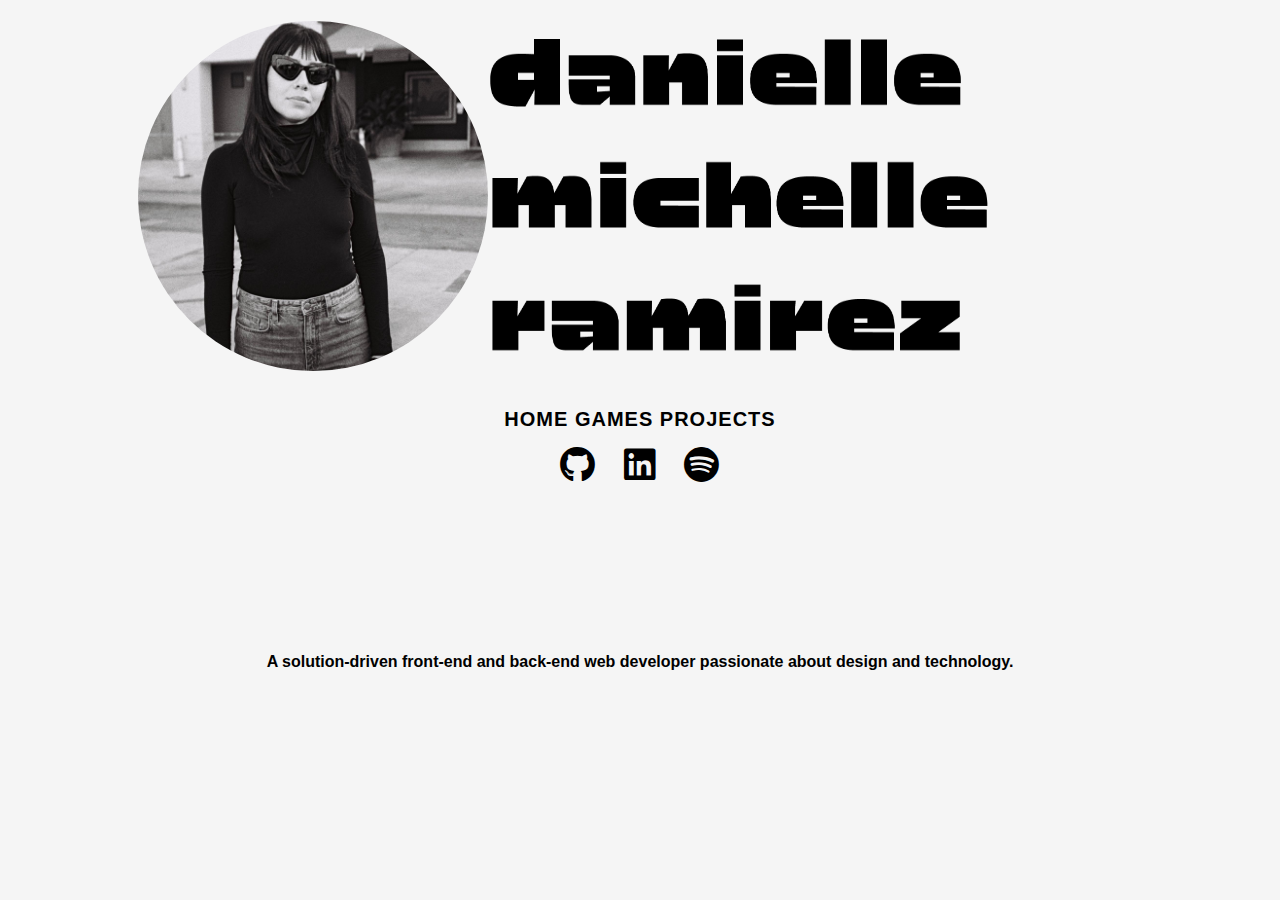
==== about.html @ bbc4ef75 "update" ====
<!DOCTYPE html>
<html lang="en">

<head>
    <meta charset="UTF-8">
    <meta name="viewport" content="width=device-width, initial-scale=1.0">
    <script src="https://ajax.googleapis.com/ajax/libs/jquery/3.5.1/jquery.min.js"></script>
    <script src="https://cdnjs.cloudflare.com/ajax/libs/popper.js/1.16.0/umd/popper.min.js"></script>
    <script src="https://maxcdn.bootstrapcdn.com/bootstrap/4.5.2/js/bootstrap.min.js"></script>
    <script src="https://code.jquery.com/jquery-3.6.0.min.js"></script>
    <script src="https://cdn.jsdelivr.net/npm/bootstrap@5.7.0/dist/js/bootstrap.min.js"></script>
    <link rel="stylesheet" href="https://maxcdn.bootstrapcdn.com/bootstrap/4.5.2/css/bootstrap.min.css">
    <link rel="stylesheet" type="text/css" href="/static/style.css">
    <link rel="stylesheet" href="https://cdnjs.cloudflare.com/ajax/libs/font-awesome/6.0.0-beta3/css/all.min.css">
    <title>About Me</title>
</head>
<body>
    <div class="nav">
        <div class="row mt-2 p-2">
            <div class="image">
                <img src="/static/img/me.jpg" alt="me">
            </div>
            <img src="/static/img/dmr.png" alt="dmr" width="50%">
        </div>
        <div class="header">
            <div class="font">
                <a href="index.html">HOME</a>
                <a href="games.html">GAMES</a>
                <a href="projects.html">PROJECTS</a>
            </div>
            <div class="icons">
                <a href="https://github.com/RamirezDanielle" class="fab fa-github p-2"> </a>
                <a href="https://www.linkedin.com/in/danielle-ramirez-1786a3282/" class="fab fa-linkedin p-2"></a>
                <a href="https://open.spotify.com/user/1230463428" class="fab fa-spotify p-2"></a>
            </div>
        </div>
    </div>
    <div class="container">
        <p>A solution-driven front-end and back-end web developer passionate about design and technology.</p>
    </div>
</body>

</html>
---- static/style.css ----
* {
    padding: 0;
    margin: 0;
}


body {
    background-color: whitesmoke;
    font-family: Verdana, sans-serif;
    font-weight: bold;
    padding: 0 auto;
    margin: 0 auto;
    width: 1000px;
}

#game-body {
    background: black;
    background-image: url("/static/img/titlecard.png");
    background-repeat: no-repeat;
    background-attachment: fixed;
    background-position: bottom center;
    background-size: 1000px 500px;
    font-family: Verdana, sans-serif;
    padding: 0 auto;
    margin: 0 auto;
    width: 1000px;
}

#projects-body {
    background: whitesmoke;
    background-image: url("/static/img/projects_title_card_blk.png");
    background-repeat: no-repeat;
    background-attachment: fixed;
    background-position: bottom center;
    background-size: 1000px 120px;
    font-family: Verdana, sans-serif;
    padding: 0 auto;
    margin: 0 auto;
    width: 1000px;
}
.nav {
    height: 200px;
    justify-content: center;
    padding: 5px;
    padding-top: 5px;
}

.font {
    justify-content: center;
    
}


.header {
    display: flex;
    justify-content: center;
    flex-direction: column;
    align-items: center;
    text-align: center;
    font-size: 20px;
    font-weight: bold;
    padding-top: 5px;
    padding-bottom: 5px;
    letter-spacing: 1px;
}

.nav .header a:hover,
.topbar .navbar a:active,
.topbar .navbar  a:focus {
    color:black;
    font-size: 15px;
    font-weight: bold;
    font-size: 20px;
    padding: 10px;
}

/* games/ nav */
.topbar {
    display: flex;
    justify-content: center;
    
    
}
.topbar .navbar ul li a:hover,
.topbar .navbar ul li a:active,
.topbar .navbar ul li a:focus {
    color: #ffffff;
    font-size: 15px;
}



.topbar .navbar button:hover,
.topbar .navbar button:active,
.topbar .navbar button:focus {
    background-color: #f2f2f2;
}

.topbar .navbar {
    display: flex;
    align-items: center;

}

.topbar .navbar ul {
    list-style: none;
}

.topbar .navbar ul li{
    display: inline-block;
}

.topbar .navbar ul li a {
    color: whitesmoke;
    text-decoration: none;
    font-weight: bold;
    font-size: 20px;
    padding: 10px;

}


.image {
    width: 350px; 
    height: 350px;
    border-radius: 50%;
    overflow: hidden;
}

.image img {
    width: 100%;
    height: 100%;
    object-fit: cover; 

}

#games {
    padding: 20px;
    margin-top: 100px;
}

/* projecs /nav */

.topbar_projects {
    display: flex;
    justify-content: center;
    
    
}
.topbar_projects .navbar_projects ul li a:hover,
.topbar_projects .navbar_projects ul li a:active,
.topbar_projects .navbar_projects ul li a:focus {
    color: black;
    font-size: 15px;
}



.topbar_projects .navbar_projects button:hover,
.topbar_projects .navbar_projects button:active,
.topbar_projectsr .navbar_projects :focus {
    background-color: #f2f2f2;
}

.topbar_projects .navbar_projects {
    display: flex;
    align-items: center;

}

.topbar_projects .navbar_projects ul {
    list-style: none;
}

.topbar_projects .navbar_projects ul li{
    display: inline-block;
}

.topbar_projects .navbar_projects ul li a {
    color: black;
    text-decoration: none;
    font-weight: bold;
    font-size: 20px;
    padding: 10px;

}




/* .carousel-inner {
    margin: 20px; 
    padding: 10px; 
}

.carousel-control-prev, .carousel-control-next {
  display: none;
}
.carousel-inner {
  cursor: pointer;
} */


#back-to-top {
display: none;
position: fixed;
bottom: 20px;
right: 20px;
z-index: 99;
background-color: rgba(148,187,233,1);
color: #fff;
border: none;
padding: 10px 20px;
cursor: pointer;
}

p {
    color: black;
}

.icons {
    font-size: 36px;
}

a {
    text-decoration: none !important;
    color:black;
}



.icons-container {
    font-size: 24px;
}

/* games page */
#games .row {
    display: flex;
    justify-content: space-around;
    flex-wrap: wrap;
}


.game-image {
    width: 420px;
    height: 100%;
    object-fit: cover;
    /* min-width: 420px;
    width: 300px; */
    padding: 15px;
    border: solid whitesmoke;
    border-radius: 6px;
    cursor: pointer;
    margin: 10px;
}

/* project page */

#projects .container {
    display: flex;
    justify-content: space-around;
    align-items: center;
    margin-top: 20px;
}




.project-image {
    width: 300px;
    height: 100%;
    object-fit: cover;
    /* min-width: 300px;
    width: 100px; */
    padding: 10px;
    border: solid;
    border-radius: 5px;
    cursor: pointer;
}


#text {
    text-align: center;
    font-size: 24px;
    color: #fff;
    padding: 8px 0;

}

h3 {
    text-align: center;
    color: #fff;
}

/* about me page */
p {
    text-align: center;
    margin-top: 50vh; 
}

.circle-wrapper {
    width: 45%;
    background:  rgb(230, 108, 161);
    border-radius: 50%;
    position: relative;
    bottom: 0;
  
}


#circle::after {
    content: "";
    display: block;
    padding-bottom: 100%;
}


.circle-txt {
    position: absolute;
    top: 50%;
    left: 50%;
    transform: translate(-50%, -50%);
    width: 80%; 
    text-align: center;
    font-size: small;
    color: whitesmoke;
    padding: 10px; 
}

@media (min-width: 900px ) {
    body {
        height: 100vh;
    }

    .font {
        text-align: center;
        margin-top: 20px;
    }

    .icons {
        text-align: center;
        margin-top: 5px;
    }

    .carousel-inner {
        text-align: center;
    }

    #games, #projects {
        margin-top: 10px;
    }

}
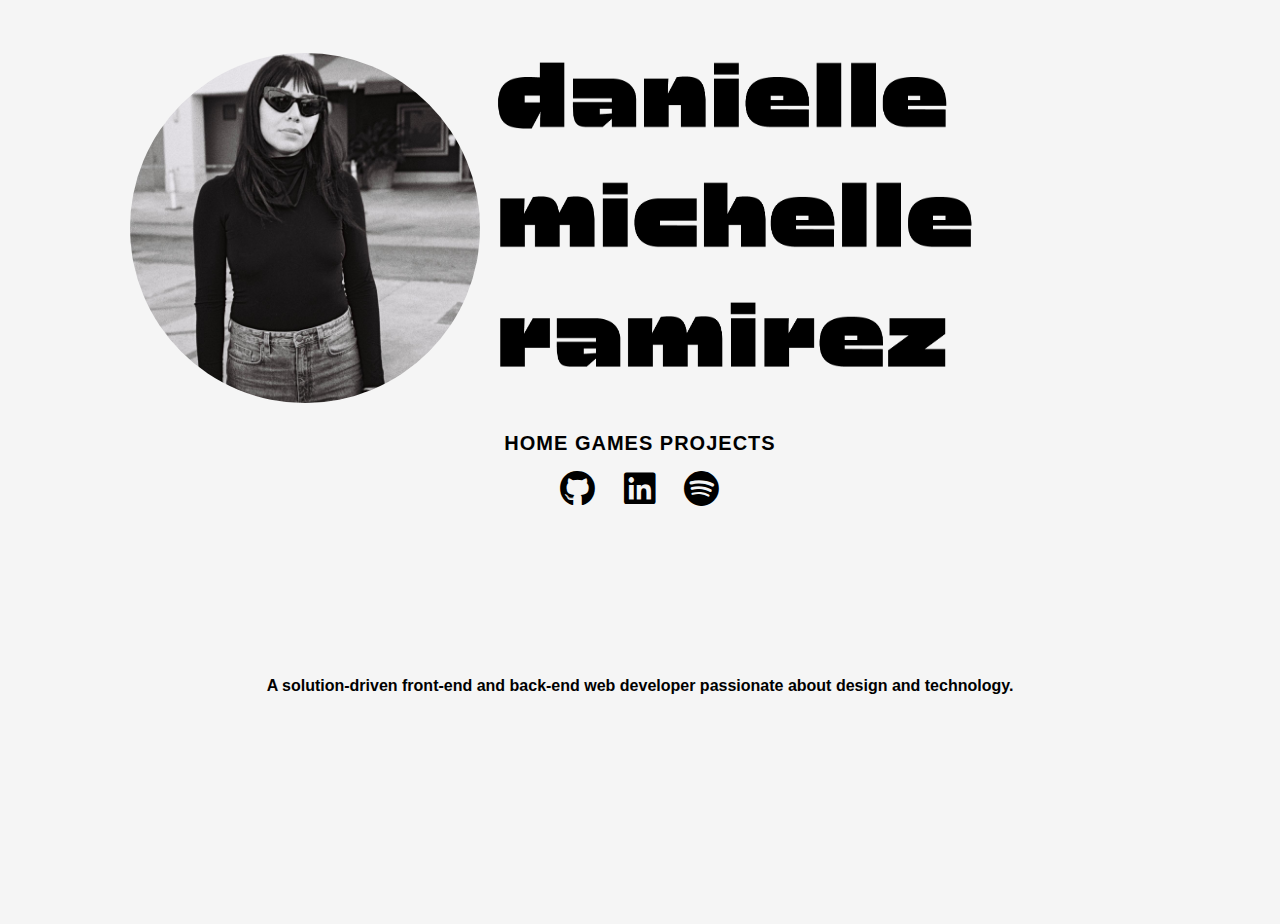
==== commit 8611dcbe: "mt update" ====
--- a/about.html
+++ b/about.html
@@ -15,12 +15,12 @@
     <title>About Me</title>
 </head>
 <body>
-    <div class="nav">
-        <div class="row mt-2 p-2">
-            <div class="image">
+    <div class="nav mt-4">
+        <div class="row">
+            <div class="image mt-4">
                 <img src="/static/img/me.jpg" alt="me">
             </div>
-            <img src="/static/img/dmr.png" alt="dmr" width="50%">
+            <img src="/static/img/dmr.png" alt="dmr" width="50%" class="p-3">
         </div>
         <div class="header">
             <div class="font">
--- a/static/style.css
+++ b/static/style.css
@@ -298,17 +298,17 @@
     margin-top: 50vh; 
 }
 
-.circle-wrapper {
+/* .circle-wrapper {
     width: 45%;
     background:  rgb(230, 108, 161);
     border-radius: 50%;
     position: relative;
     bottom: 0;
   
-}
-
-
-#circle::after {
+} */
+
+
+/* #circle::after {
     content: "";
     display: block;
     padding-bottom: 100%;
@@ -325,7 +325,7 @@
     font-size: small;
     color: whitesmoke;
     padding: 10px; 
-}
+} */
 
 @media (min-width: 900px ) {
     body {
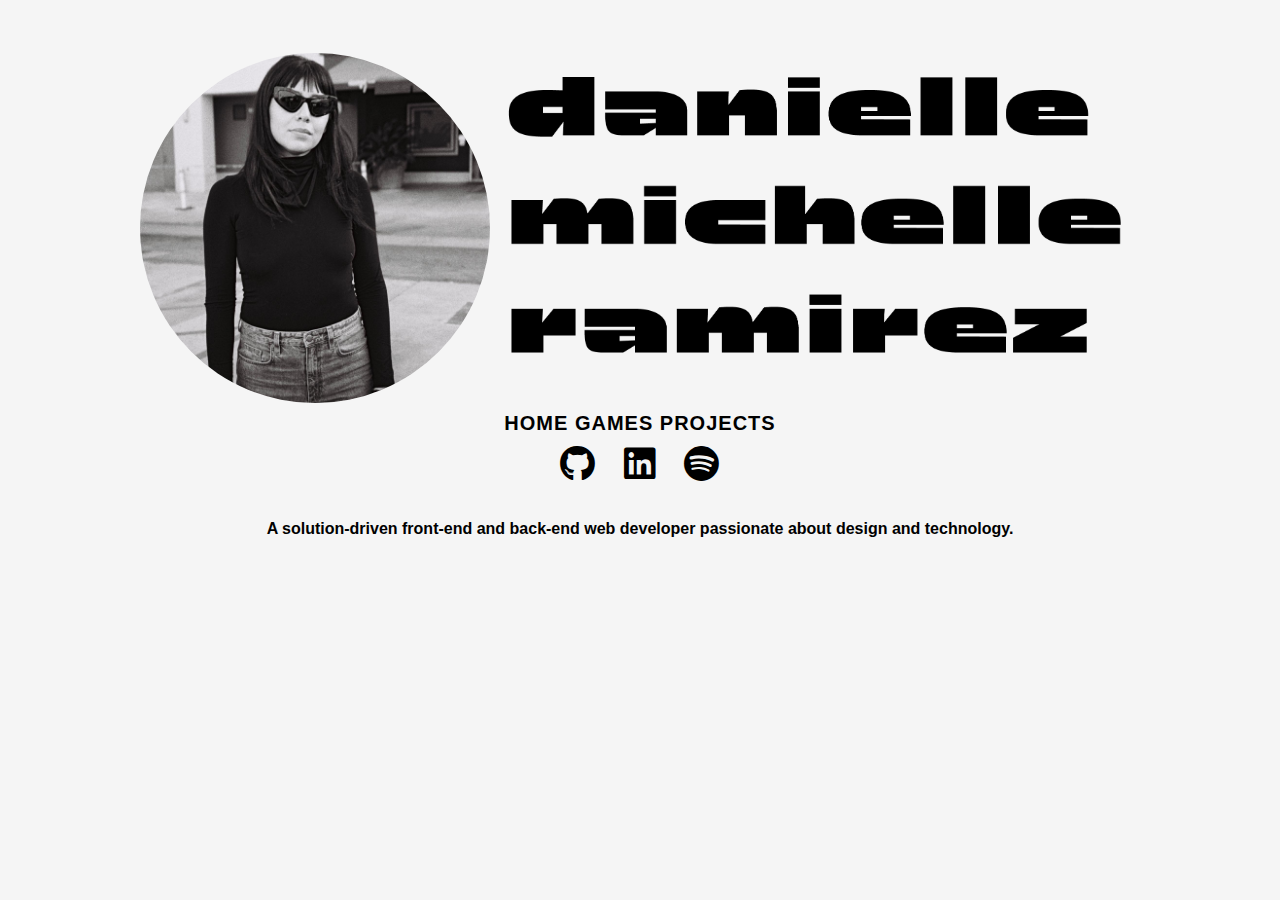
==== commit b1570e85: "mobile updates" ====
--- a/about.html
+++ b/about.html
@@ -14,30 +14,32 @@
     <link rel="stylesheet" href="https://cdnjs.cloudflare.com/ajax/libs/font-awesome/6.0.0-beta3/css/all.min.css">
     <title>About Me</title>
 </head>
-<body>
+<body id="about-body">
     <div class="nav mt-4">
-        <div class="row">
-            <div class="image mt-4">
-                <img src="/static/img/me.jpg" alt="me">
+        <div class="projects-container">
+            <div class="row row-center">
+                <div class="image mt-4">
+                    <img src="/static/img/me.jpg" alt="me">
+                </div>
+                <img src="/static/img/dmr.png" alt="dmr" width="50%" class="p-3">
             </div>
-            <img src="/static/img/dmr.png" alt="dmr" width="50%" class="p-3">
-        </div>
-        <div class="header">
-            <div class="font">
-                <a href="index.html">HOME</a>
-                <a href="games.html">GAMES</a>
-                <a href="projects.html">PROJECTS</a>
-            </div>
-            <div class="icons">
-                <a href="https://github.com/RamirezDanielle" class="fab fa-github p-2"> </a>
-                <a href="https://www.linkedin.com/in/danielle-ramirez-1786a3282/" class="fab fa-linkedin p-2"></a>
-                <a href="https://open.spotify.com/user/1230463428" class="fab fa-spotify p-2"></a>
+            <div class="header">
+                <div class="font">
+                    <a href="index.html">HOME</a>
+                    <a href="games.html">GAMES</a>
+                    <a href="projects.html">PROJECTS</a>
+                </div>
+                <div class="icons">
+                    <a href="https://github.com/RamirezDanielle" class="fab fa-github p-2"> </a>
+                    <a href="https://www.linkedin.com/in/danielle-ramirez-1786a3282/" class="fab fa-linkedin p-2"></a>
+                    <a href="https://open.spotify.com/user/1230463428" class="fab fa-spotify p-2"></a>
+                </div>
             </div>
         </div>
-    </div>
-    <div class="container">
-        <p>A solution-driven front-end and back-end web developer passionate about design and technology.</p>
-    </div>
+        <div class="content">
+            <p>A solution-driven front-end and back-end web developer passionate about design and technology.</p>
+        </div>
+        </div>
 </body>
 
 </html>--- a/static/style.css
+++ b/static/style.css
@@ -10,7 +10,7 @@
     font-weight: bold;
     padding: 0 auto;
     margin: 0 auto;
-    width: 1000px;
+  
 }
 
 #game-body {
@@ -23,21 +23,34 @@
     font-family: Verdana, sans-serif;
     padding: 0 auto;
     margin: 0 auto;
-    width: 1000px;
+    /* width: 1000px; */
 }
 
 #projects-body {
     background: whitesmoke;
-    background-image: url("/static/img/projects_title_card_blk.png");
+     background-image: url("/static/img/projects_title_card_blk.png");
     background-repeat: no-repeat;
     background-attachment: fixed;
     background-position: bottom center;
-    background-size: 1000px 120px;
+    background-size: 1000px 120px; 
     font-family: Verdana, sans-serif;
     padding: 0 auto;
     margin: 0 auto;
-    width: 1000px;
-}
+    position: relative;
+    /* width: 1000px; */
+}
+
+#about-body {
+    background-color: whitesmoke;
+    font-family: Verdana, sans-serif;
+    font-weight: bold;
+    padding: 0 auto;
+    margin: 0 auto;
+}
+
+
+
+
 .nav {
     height: 200px;
     justify-content: center;
@@ -78,8 +91,6 @@
 .topbar {
     display: flex;
     justify-content: center;
-    
-    
 }
 .topbar .navbar ul li a:hover,
 .topbar .navbar ul li a:active,
@@ -119,6 +130,11 @@
 
 }
 
+.row-center {
+    display: flex;
+    justify-content: center;
+    align-items: center;
+}
 
 .image {
     width: 350px; 
@@ -130,7 +146,7 @@
 .image img {
     width: 100%;
     height: 100%;
-    object-fit: cover; 
+    object-fit: cover;
 
 }
 
@@ -245,8 +261,8 @@
     width: 420px;
     height: 100%;
     object-fit: cover;
-    /* min-width: 420px;
-    width: 300px; */
+    min-width: 420px;
+    width: 300px;
     padding: 15px;
     border: solid whitesmoke;
     border-radius: 6px;
@@ -260,18 +276,20 @@
     display: flex;
     justify-content: space-around;
     align-items: center;
+   
+}
+
+.content p {
     margin-top: 20px;
 }
-
-
 
 
 .project-image {
     width: 300px;
     height: 100%;
     object-fit: cover;
-    /* min-width: 300px;
-    width: 100px; */
+    min-width: 300px;
+    width: 100px;
     padding: 10px;
     border: solid;
     border-radius: 5px;
@@ -293,10 +311,12 @@
 }
 
 /* about me page */
+
 p {
     text-align: center;
     margin-top: 50vh; 
 }
+
 
 /* .circle-wrapper {
     width: 45%;
@@ -326,12 +346,12 @@
     color: whitesmoke;
     padding: 10px; 
 } */
-
-@media (min-width: 900px ) {
+/* 
+@media only screen and (min-width: 600px ) {
     body {
         height: 100vh;
     }
-
+    
     .font {
         text-align: center;
         margin-top: 20px;
@@ -350,4 +370,120 @@
         margin-top: 10px;
     }
 
-}
+} */
+
+@media (max-width: 600px) {
+    body {
+        font-size: 14px;
+    }
+
+    .nav {
+        text-align: center;
+        
+    }
+    .header {
+    margin-top: 20px; 
+    }
+    
+    .font {
+        flex-direction: column;
+        align-items: center;
+        margin-top: 10px;
+    }
+   
+    .icons {
+        margin-top: 10px;
+        text-align: center;
+    }
+
+    /* -----game page------ */
+   
+    #game-body {
+        background-size: contain;
+        justify-content: center;
+    }
+    
+    .row {
+        text-align: center;
+    }
+    
+    .col-container {
+        align-items: center;
+    };
+    
+    .col {
+        flex-basis: 100%;
+    }
+
+
+    .topbar {
+        align-items: center;
+        padding: 10px; 
+    }
+
+    .navbar ul {
+        flex-direction: column;
+        margin: 0;
+        padding: 0;
+    }
+
+    .navbar li {
+        margin-bottom: 10px;
+    }
+
+    .game-image {
+        margin-bottom: 20px;
+    }
+ /* -----products page------ */
+    #projects-body {
+    background-size: contain;
+    }
+    .topbar_projects {
+        padding: 10px;
+        margin-bottom: 50px;
+    }
+    .navbar_projects ul {
+        flex-direction: column;
+        align-items: center;
+        margin: 0;
+        padding: 0;
+    }
+
+    .navbar_projects li {
+        margin-bottom: 20px;
+    }
+    .row {
+        text-align: center;
+    }
+
+    .col {
+        padding-top: 10px;
+        flex-basis: 100%;
+    }
+
+ /* -----about me page------ */
+ .row-center {
+    flex-direction: column;
+    align-items: center;
+}
+
+.image, img {
+    margin-bottom: 20px;
+}
+
+.image img {
+    max-width: 100%;
+    max-height: 100%;
+}
+
+.projects-container {
+    text-align: center;
+    margin-top: 20px;
+}
+
+.icons {
+    margin-bottom: 20px;
+}
+
+
+}